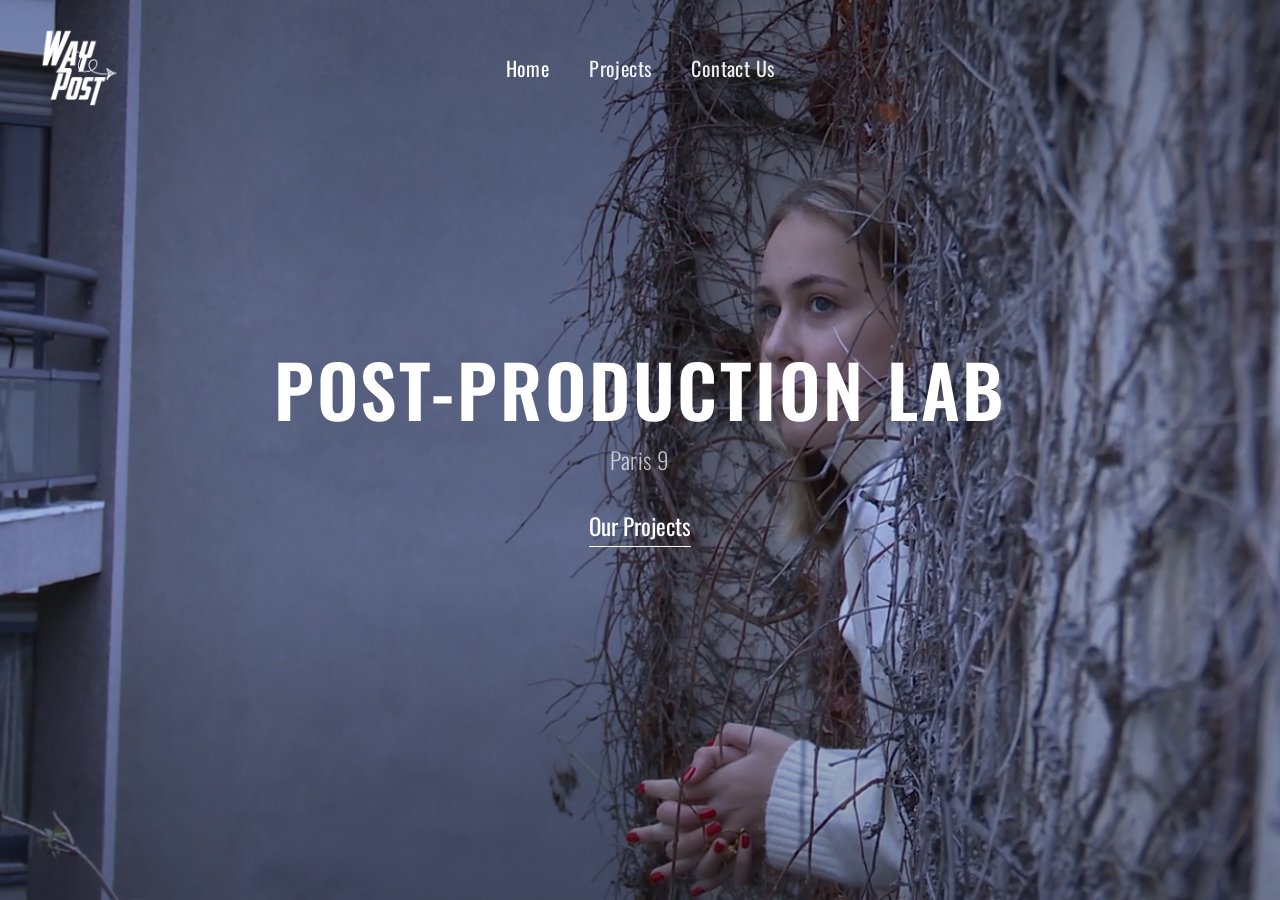
==== index.html @ ad1ab557 "implementing changes required by Max" ====
<!DOCTYPE html>
<html lang="en">
<head>
  <meta charset="UTF-8" />
  <meta name="viewport" content="width=device-width, initial-scale=1.0" />
  <title>WayPost | Creative Post-Production</title>
  <link rel="preconnect" href="https://fonts.googleapis.com" />
  <link rel="preconnect" href="https://fonts.gstatic.com" crossorigin />
  <link
    href="https://fonts.googleapis.com/css2?family=Oswald:wght@300;400;500;600;700&display=swap"
    rel="stylesheet"
  />
  <link rel="stylesheet" href="styles.css" />
</head>
<body>
  <section class="hero">
    <!-- Background: a video is injected here by script.js on large screens,
         and the CSS background image is used on small screens. -->
    <div class="hero__bg" id="hero-bg"></div>
    <div class="hero__overlay"></div>

    <!-- Top bar -->
    <header class="header">
      <a href="index.html" class="logo" aria-label="WayPost — Home">
        <img src="assets/logo.png" alt="WayPost" />
      </a>

      <!-- Desktop navigation -->
      <nav class="nav" aria-label="Main navigation">
        <a href="index.html" class="nav__link nav__link--active">Home</a>
        <a href="projects.html" class="nav__link">Projects</a>
        <a href="contact.html" class="nav__link">Contact Us</a>
      </nav>

      <!-- Mobile menu button (matches the mobile screenshot) -->
      <button class="menu-toggle" type="button" aria-label="Open menu" aria-expanded="false">
        <span class="menu-toggle__label">Menu</span>
        <span class="menu-toggle__icon" aria-hidden="true">
          <span></span>
          <span></span>
          <span></span>
        </span>
      </button>
    </header>

    <!-- Centered content -->
    <div class="hero__content">
      <h1 class="hero__title">POST-PRODUCTION LAB</h1>
      <p class="hero__subtitle">Paris 9</p>
      <a href="#" class="hero__cta">
        <span class="hero__cta-dot" aria-hidden="true"></span>
        <span class="hero__cta-text">Our Projects</span>
      </a>
    </div>
  </section>

  <script src="script.js"></script>
</body>
</html>
---- styles.css ----
/* ---------- Reset & base ---------- */
*,
*::before,
*::after {
  box-sizing: border-box;
  margin: 0;
  padding: 0;
}

:root {
  --white: #ffffff;
  --muted: rgba(255, 255, 255, 0.7);
  --pad-x: 2.5rem;
  --pad-y: 1.75rem;
}

html,
body {
  height: 100%;
}

body {
  font-family: "Oswald", "Arial Narrow", sans-serif;
  color: var(--white);
  background: #111;
  -webkit-font-smoothing: antialiased;
  overflow: hidden; /* homepage fits the viewport, no scrolling */
}

a {
  text-decoration: none;
  color: inherit;
}

/* ---------- Hero (full viewport) ---------- */
.hero {
  position: relative;
  width: 100%;
  height: 100vh;
  height: 100dvh; /* fits mobile browser chrome when supported */
  overflow: hidden;
}

/* Background layer — image on small screens (video injected on large screens) */
.hero__bg {
  position: absolute;
  inset: 0;
  background: url("assets/image.png") center center / cover no-repeat;
  z-index: 0;
}

/* The injected <video> fills the same layer */
.hero__bg video {
  position: absolute;
  inset: 0;
  width: 100%;
  height: 100%;
  object-fit: cover;
}

/* Subtle darkening so text stays legible */
.hero__overlay {
  position: absolute;
  inset: 0;
  z-index: 1;
  background: linear-gradient(
    to bottom,
    rgba(0, 0, 0, 0.35) 0%,
    rgba(0, 0, 0, 0.15) 35%,
    rgba(0, 0, 0, 0.15) 65%,
    rgba(0, 0, 0, 0.35) 100%
  );
}

/* ---------- Header ---------- */
.header {
  position: absolute;
  top: 0;
  left: 0;
  right: 0;
  z-index: 3;
  display: flex;
  align-items: center;
  justify-content: space-between;
  padding: var(--pad-y) var(--pad-x);
}

/* Logo */
.logo {
  display: inline-flex;
  align-items: center;
}

.logo img {
  height: 80px;
  width: auto;
  display: block;
  /* Recolor the black/gray logo to solid white so it stays visible
     on the dark hero background (the PNG has a transparent background). */
  filter: brightness(0) invert(1);
}

/* Desktop navigation — centered horizontally */
.nav {
  position: absolute;
  left: 50%;
  top: 50%;
  transform: translate(-50%, -50%);
  display: flex;
  gap: 2.5rem;
}

.nav__link {
  font-weight: 400;
  font-size: 1.25rem;
  letter-spacing: 0.02em;
  color: var(--white);
  opacity: 0.92;
  transition: opacity 0.2s ease;
}

.nav__link:hover,
.nav__link--active {
  opacity: 1;
}

/* Mobile menu button — hidden on large screens */
.menu-toggle {
  display: none;
  align-items: center;
  gap: 0.85rem;
  background: none;
  border: none;
  color: var(--white);
  cursor: pointer;
  font-family: inherit;
}

.menu-toggle__label {
  font-size: 1.5rem;
  font-weight: 400;
  letter-spacing: 0.02em;
}

.menu-toggle__icon {
  display: inline-flex;
  flex-direction: column;
  justify-content: center;
  gap: 5px;
  width: 34px;
}

.menu-toggle__icon span {
  display: block;
  height: 2px;
  width: 100%;
  background: var(--white);
  border-radius: 2px;
  transform-origin: center;
  transition: transform 0.25s ease, opacity 0.2s ease;
}

/* ---------- Centered content ---------- */
.hero__content {
  position: absolute;
  inset: 0;
  z-index: 2;
  display: flex;
  flex-direction: column;
  align-items: center;
  justify-content: center;
  text-align: center;
  padding: 0 1.5rem;
}

.hero__title {
  font-weight: 600;
  font-size: clamp(2.5rem, 6vw, 4.5rem);
  letter-spacing: 0.04em;
  line-height: 1;
}

.hero__subtitle {
  margin-top: 1.1rem;
  font-weight: 300;
  font-size: clamp(1rem, 1.8vw, 1.5rem);
  letter-spacing: 0.02em;
  color: var(--muted);
}

.hero__cta {
  display: inline-flex;
  align-items: center;
  gap: 0.9rem;
  margin-top: 2rem;
  font-size: clamp(1.15rem, 1.8vw, 1.6rem);
  font-weight: 400;
}

.hero__cta-text {
  border-bottom: 1px solid var(--white);
  padding-bottom: 3px;
  transition: opacity 0.2s ease;
}

.hero__cta:hover .hero__cta-text {
  opacity: 0.8;
}

/* Small ring shown before "our clips" on mobile only */
.hero__cta-dot {
  display: none;
  width: 14px;
  height: 14px;
  border: 2px solid var(--white);
  border-radius: 50%;
}

/* ---------- Simple background for inner pages ---------- */
/* Projects & Contact use a plain dark background instead of the hero image. */
body.page-contact .hero__bg,
body.page-projects .hero__bg {
  background: linear-gradient(180deg, #1a1a1a 0%, #0d0d0d 100%);
}

/* ---------- Contact page ---------- */
/* The contact page needs to scroll on short screens, unlike the homepage. */
body.page-contact {
  overflow-y: auto;
}

body.page-contact .hero {
  height: auto;
  min-height: 100vh;
  min-height: 100dvh;
}

/* Give the form room to breathe under the fixed header. */
body.page-contact .hero__content {
  position: relative;
  padding: 9rem 1.5rem 4rem;
  justify-content: flex-start;
}

.contact {
  width: 100%;
  max-width: 560px;
  text-align: center;
}

.contact__title {
  font-weight: 600;
  font-size: clamp(2rem, 5vw, 3.5rem);
  letter-spacing: 0.04em;
  line-height: 1;
}

.contact__intro {
  margin-top: 1rem;
  font-weight: 300;
  font-size: clamp(1rem, 1.8vw, 1.25rem);
  color: var(--muted);
}

.contact-form {
  margin-top: 2.5rem;
  display: flex;
  flex-direction: column;
  gap: 1.5rem;
  text-align: left;
}

.field {
  display: flex;
  flex-direction: column;
  gap: 0.6rem;
}

.field__label {
  font-weight: 400;
  font-size: 1.05rem;
  letter-spacing: 0.03em;
  text-transform: uppercase;
  color: var(--muted);
}

.field__input {
  font-family: inherit;
  font-size: 1.05rem;
  color: var(--white);
  background: rgba(0, 0, 0, 0.35);
  border: 1px solid rgba(255, 255, 255, 0.35);
  border-radius: 4px;
  padding: 0.85rem 1rem;
  transition: border-color 0.2s ease, background 0.2s ease;
}

.field__input::placeholder {
  color: rgba(255, 255, 255, 0.45);
}

.field__input:focus {
  outline: none;
  border-color: var(--white);
  background: rgba(0, 0, 0, 0.5);
}

.field__input--area {
  resize: vertical;
  min-height: 8rem;
}

.contact-form__submit {
  align-self: flex-start;
  font-family: inherit;
  font-size: 1.15rem;
  font-weight: 500;
  letter-spacing: 0.03em;
  color: #000;
  background: var(--white);
  border: 1px solid var(--white);
  border-radius: 4px;
  padding: 0.75rem 2.25rem;
  cursor: pointer;
  transition: background 0.2s ease, color 0.2s ease, opacity 0.2s ease;
}

.contact-form__submit:hover {
  background: transparent;
  color: var(--white);
}

.contact-form__submit[disabled] {
  opacity: 0.55;
  cursor: default;
}

.contact-form__status {
  min-height: 1.4em;
  font-size: 1rem;
  font-weight: 300;
}

.contact-form__status--ok {
  color: #7ee0a2;
}

.contact-form__status--error {
  color: #ff8b8b;
}

/* ---------- Projects page ---------- */
/* Like the contact page, this one scrolls rather than locking to the viewport. */
body.page-projects {
  overflow-y: auto;
}

body.page-projects .hero {
  height: auto;
  min-height: 100vh;
  min-height: 100dvh;
}

body.page-projects .hero__content {
  position: relative;
  padding: 9rem 2.5rem 5rem;
  justify-content: flex-start;
}

.projects {
  width: 100%;
  max-width: 1200px;
  text-align: center;
}

.projects__title {
  font-weight: 600;
  font-size: clamp(2rem, 5vw, 3.5rem);
  letter-spacing: 0.04em;
  line-height: 1;
}

.projects__intro {
  margin-top: 1rem;
  font-weight: 300;
  font-size: clamp(1rem, 1.8vw, 1.25rem);
  color: var(--muted);
}

.projects-grid {
  margin-top: 3rem;
  display: grid;
  grid-template-columns: repeat(auto-fill, minmax(300px, 1fr));
  gap: 2.5rem 2rem;
  text-align: left;
}

.project {
  display: flex;
  flex-direction: column;
}

/* Clickable thumbnail — 16:9 image that zooms slightly on hover. */
.project__thumb {
  display: block;
  position: relative;
  aspect-ratio: 16 / 9;
  overflow: hidden;
  border-radius: 6px;
  background: rgba(0, 0, 0, 0.35);
}

.project__thumb img {
  width: 100%;
  height: 100%;
  object-fit: cover;
  display: block;
  transition: transform 0.35s ease, opacity 0.35s ease;
}

.project__thumb:hover img {
  transform: scale(1.05);
  opacity: 0.9;
}

.project__title {
  margin-top: 1.1rem;
  font-weight: 500;
  font-size: 1.5rem;
  letter-spacing: 0.02em;
}

.project__synopsis {
  margin-top: 0.6rem;
  font-weight: 300;
  font-size: 1.05rem;
  line-height: 1.5;
  color: var(--muted);
}

/* Accessible off-screen element (honeypot). */
.visually-hidden {
  position: absolute !important;
  width: 1px;
  height: 1px;
  padding: 0;
  margin: -1px;
  overflow: hidden;
  clip: rect(0, 0, 0, 0);
  white-space: nowrap;
  border: 0;
}

/* ---------- Responsive: small screens ---------- */
@media (max-width: 768px) {
  :root {
    --pad-x: 1.5rem;
    --pad-y: 1.5rem;
  }

  /* Navigation becomes a black dropdown panel below the header */
  .nav {
    position: absolute;
    top: 100%; /* directly under the header, whatever its height */
    left: 0;
    right: 0;
    transform: translateY(-8px);
    flex-direction: column;
    align-items: flex-start;
    gap: 1.6rem;
    padding: 2.25rem var(--pad-x) 2.75rem;
    background: #000;
    /* Closed by default */
    opacity: 0;
    visibility: hidden;
    transition: opacity 0.25s ease, transform 0.25s ease, visibility 0.25s;
  }

  /* Small caret pointing up toward the Menu button */
  .nav::before {
    content: "";
    position: absolute;
    top: -9px;
    right: 66px;
    border-left: 10px solid transparent;
    border-right: 10px solid transparent;
    border-bottom: 10px solid #000;
  }

  .nav__link {
    font-size: 1.6rem;
    font-weight: 700;
    letter-spacing: 0.03em;
    text-transform: uppercase;
    opacity: 1;
  }

  /* Open state */
  .menu-open .nav {
    opacity: 1;
    visibility: visible;
    transform: translateY(0);
  }

  .menu-toggle {
    display: inline-flex;
  }

  /* Hamburger morphs into an X when open */
  .menu-open .menu-toggle__icon span:nth-child(1) {
    transform: translateY(7px) rotate(45deg);
  }

  .menu-open .menu-toggle__icon span:nth-child(2) {
    opacity: 0;
  }

  .menu-open .menu-toggle__icon span:nth-child(3) {
    transform: translateY(-7px) rotate(-45deg);
  }

  .logo img {
    height: 64px;
  }

  .hero__title {
    font-size: 2rem;
    letter-spacing: 0.03em;
  }

  .hero__subtitle {
    margin-top: 0.9rem;
    font-size: 0.9rem;
    max-width: 100%;
  }

  .hero__cta {
    margin-top: 1.75rem;
  }

  .hero__cta-dot {
    display: inline-block;
  }
}
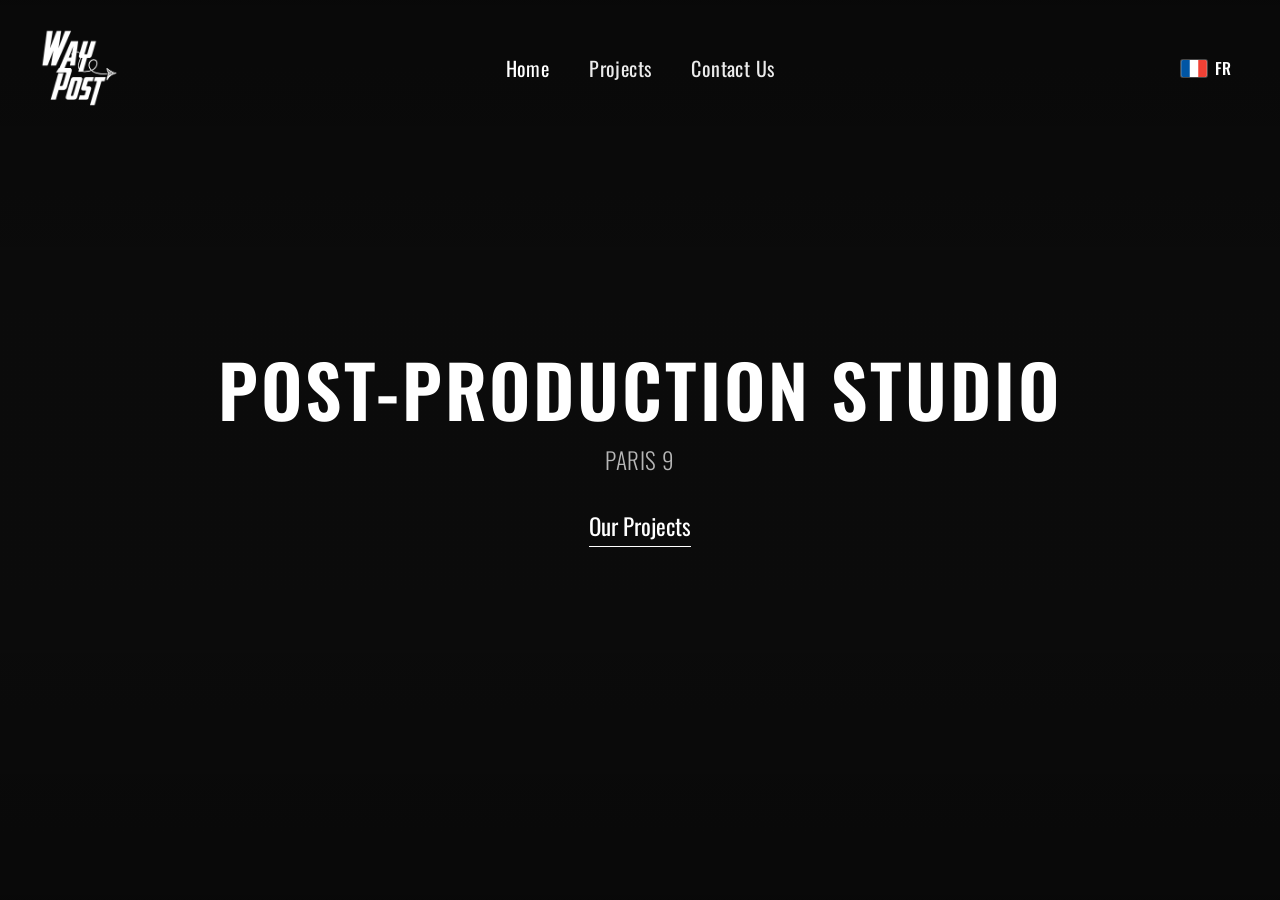
==== commit ed3a190b: "made all remaining changes asked by Max except for the mobile background" ====
--- a/index.html
+++ b/index.html
@@ -27,10 +27,15 @@
 
       <!-- Desktop navigation -->
       <nav class="nav" aria-label="Main navigation">
-        <a href="index.html" class="nav__link nav__link--active">Home</a>
-        <a href="projects.html" class="nav__link">Projects</a>
-        <a href="contact.html" class="nav__link">Contact Us</a>
+        <a href="index.html" class="nav__link nav__link--active" data-en="Home" data-fr="Accueil">Home</a>
+        <a href="projects.html" class="nav__link" data-en="Projects" data-fr="Projets">Projects</a>
+        <a href="contact.html" class="nav__link" data-en="Contact Us" data-fr="Contact">Contact Us</a>
+        <!-- Language switch inside the mobile dropdown menu -->
+        <button class="lang-switch lang-switch--menu" type="button" data-lang-switch aria-label="Switch language"></button>
       </nav>
+
+      <!-- Language switch in the top-right corner (desktop) -->
+      <button class="lang-switch lang-switch--top" type="button" data-lang-switch aria-label="Switch language"></button>
 
       <!-- Mobile menu button (matches the mobile screenshot) -->
       <button class="menu-toggle" type="button" aria-label="Open menu" aria-expanded="false">
@@ -45,11 +50,11 @@
 
     <!-- Centered content -->
     <div class="hero__content">
-      <h1 class="hero__title">POST-PRODUCTION LAB</h1>
-      <p class="hero__subtitle">Paris 9</p>
-      <a href="#" class="hero__cta">
+      <h1 class="hero__title" data-en="POST-PRODUCTION STUDIO" data-fr="STUDIO DE POST-PRODUCTION">POST-PRODUCTION STUDIO</h1>
+      <p class="hero__subtitle">PARIS 9</p>
+      <a href="projects.html" class="hero__cta">
         <span class="hero__cta-dot" aria-hidden="true"></span>
-        <span class="hero__cta-text">Our Projects</span>
+        <span class="hero__cta-text" data-en="Our Projects" data-fr="Nos projets">Our Projects</span>
       </a>
     </div>
   </section>
--- a/styles.css
+++ b/styles.css
@@ -41,21 +41,31 @@
   overflow: hidden;
 }
 
-/* Background layer — image on small screens (video injected on large screens) */
+/* Background layer.
+   On large screens the video is injected here, so we keep a plain dark colour
+   underneath (NOT the photo) to avoid a flash of the still image before the
+   video starts. The photo is used only on small screens (see media query). */
 .hero__bg {
   position: absolute;
   inset: 0;
-  background: url("assets/image.png") center center / cover no-repeat;
+  background: #0d0d0d;
   z-index: 0;
 }
 
-/* The injected <video> fills the same layer */
+/* The injected <video> fills the same layer and fades in once it can play,
+   so it doesn't pop in over the dark background. */
 .hero__bg video {
   position: absolute;
   inset: 0;
   width: 100%;
   height: 100%;
   object-fit: cover;
+  opacity: 0;
+  transition: opacity 0.6s ease;
+}
+
+.hero__bg video.is-ready {
+  opacity: 1;
 }
 
 /* Subtle darkening so text stays legible */
@@ -122,6 +132,45 @@
 .nav__link:hover,
 .nav__link--active {
   opacity: 1;
+}
+
+/* Language switch (flag + code) */
+.lang-switch {
+  display: inline-flex;
+  align-items: center;
+  gap: 0.5rem;
+  background: none;
+  border: none;
+  color: var(--white);
+  cursor: pointer;
+  font-family: inherit;
+  font-size: 1rem;
+  line-height: 1;
+  padding: 0.35rem 0.5rem;
+  border-radius: 4px;
+  transition: opacity 0.2s ease;
+}
+
+.lang-switch:hover {
+  opacity: 0.8;
+}
+
+.lang-switch__flag {
+  width: 26px;
+  height: 17px;
+  display: block;
+  border-radius: 2px;
+  box-shadow: 0 0 0 1px rgba(255, 255, 255, 0.25);
+}
+
+.lang-switch__code {
+  font-weight: 500;
+  letter-spacing: 0.04em;
+}
+
+/* The in-menu switch is only shown inside the mobile dropdown. */
+.lang-switch--menu {
+  display: none;
 }
 
 /* Mobile menu button — hidden on large screens */
@@ -390,7 +439,9 @@
 .projects-grid {
   margin-top: 3rem;
   display: grid;
-  grid-template-columns: repeat(auto-fill, minmax(300px, 1fr));
+  /* min(100%, 300px) lets a column shrink below 300px on narrow screens
+     instead of overflowing the viewport. */
+  grid-template-columns: repeat(auto-fill, minmax(min(100%, 300px), 1fr));
   gap: 2.5rem 2rem;
   text-align: left;
 }
@@ -456,6 +507,11 @@
   :root {
     --pad-x: 1.5rem;
     --pad-y: 1.5rem;
+  }
+
+  /* Small screens use the still image (no video is downloaded here). */
+  .hero__bg {
+    background: url("assets/image.png") center center / cover no-repeat;
   }
 
   /* Navigation becomes a black dropdown panel below the header */
@@ -541,4 +597,40 @@
   .hero__cta-dot {
     display: inline-block;
   }
-}
+
+  /* Language switch moves from the top bar into the hamburger menu. */
+  .lang-switch--top {
+    display: none;
+  }
+
+  .lang-switch--menu {
+    display: inline-flex;
+    margin-top: 0.75rem;
+    padding-left: 0;
+  }
+
+  /* Inner pages: tighter padding and single-column layout on phones. */
+  body.page-projects .hero__content,
+  body.page-contact .hero__content {
+    padding: 6.5rem 1.25rem 3rem;
+  }
+
+  .projects-grid {
+    margin-top: 2rem;
+    grid-template-columns: 1fr;
+    gap: 2rem;
+  }
+
+  .projects__title,
+  .contact__title {
+    font-size: 2rem;
+  }
+
+  .project__title {
+    font-size: 1.3rem;
+  }
+
+  .contact-form {
+    margin-top: 2rem;
+  }
+}
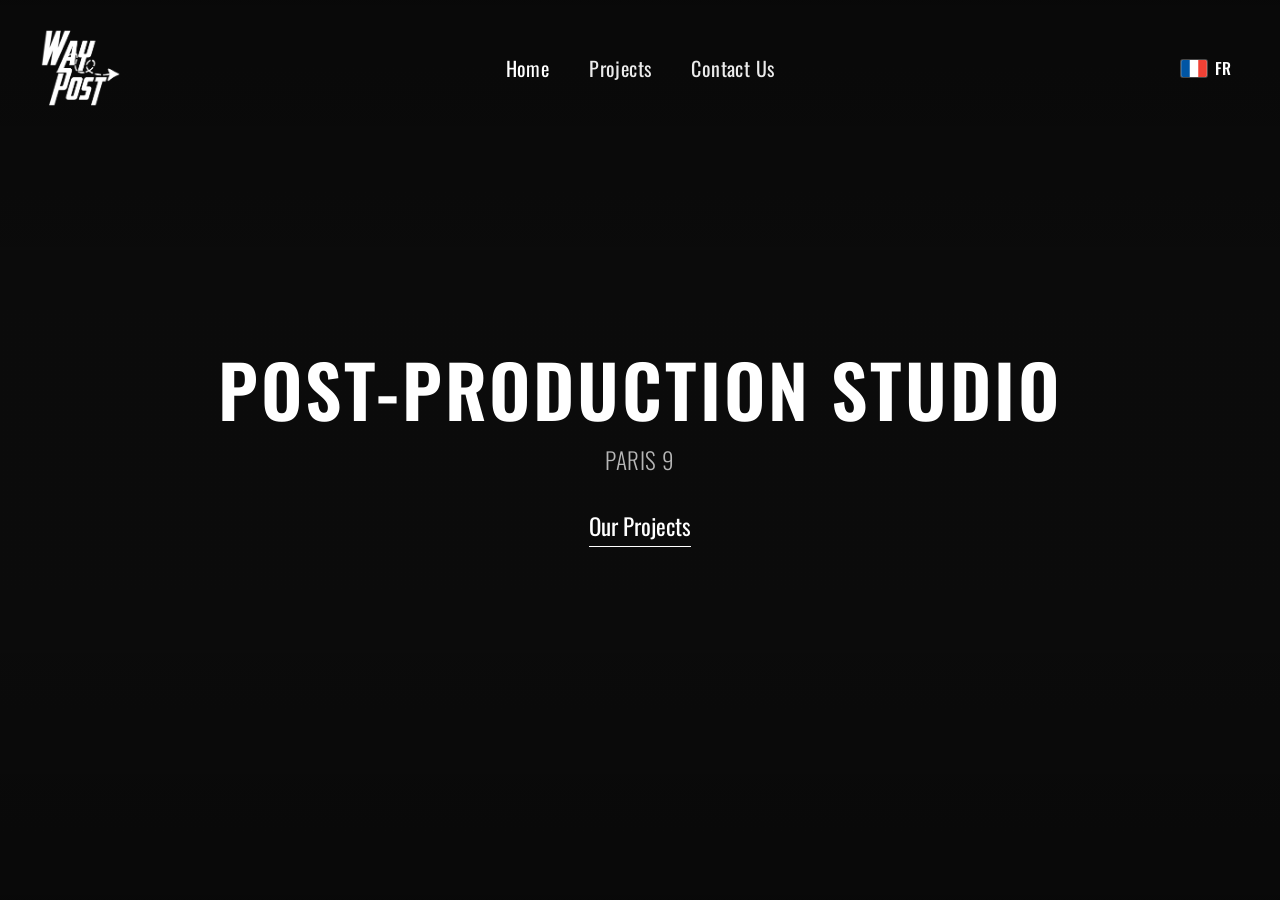
==== commit 1373a226: "add favicon" ====
--- a/index.html
+++ b/index.html
@@ -4,6 +4,8 @@
   <meta charset="UTF-8" />
   <meta name="viewport" content="width=device-width, initial-scale=1.0" />
   <title>WayPost | Creative Post-Production</title>
+  <link rel="icon" type="image/png" href="assets/favicon.png" />
+  <link rel="apple-touch-icon" href="assets/favicon.png" />
   <link rel="preconnect" href="https://fonts.googleapis.com" />
   <link rel="preconnect" href="https://fonts.gstatic.com" crossorigin />
   <link
@@ -53,7 +55,6 @@
       <h1 class="hero__title" data-en="POST-PRODUCTION STUDIO" data-fr="STUDIO DE POST-PRODUCTION">POST-PRODUCTION STUDIO</h1>
       <p class="hero__subtitle">PARIS 9</p>
       <a href="projects.html" class="hero__cta">
-        <span class="hero__cta-dot" aria-hidden="true"></span>
         <span class="hero__cta-text" data-en="Our Projects" data-fr="Nos projets">Our Projects</span>
       </a>
     </div>
--- a/styles.css
+++ b/styles.css
@@ -17,6 +17,14 @@
 html,
 body {
   height: 100%;
+}
+
+/* Prevent iOS Safari from auto-scaling the layout on orientation change
+   (the portrait layout would otherwise get zoomed to the landscape width
+   instead of reflowing at the new breakpoint). */
+html {
+  -webkit-text-size-adjust: 100%;
+  text-size-adjust: 100%;
 }
 
 body {
@@ -254,15 +262,6 @@
 
 .hero__cta:hover .hero__cta-text {
   opacity: 0.8;
-}
-
-/* Small ring shown before "our clips" on mobile only */
-.hero__cta-dot {
-  display: none;
-  width: 14px;
-  height: 14px;
-  border: 2px solid var(--white);
-  border-radius: 50%;
 }
 
 /* ---------- Simple background for inner pages ---------- */
@@ -594,10 +593,6 @@
     margin-top: 1.75rem;
   }
 
-  .hero__cta-dot {
-    display: inline-block;
-  }
-
   /* Language switch moves from the top bar into the hamburger menu. */
   .lang-switch--top {
     display: none;
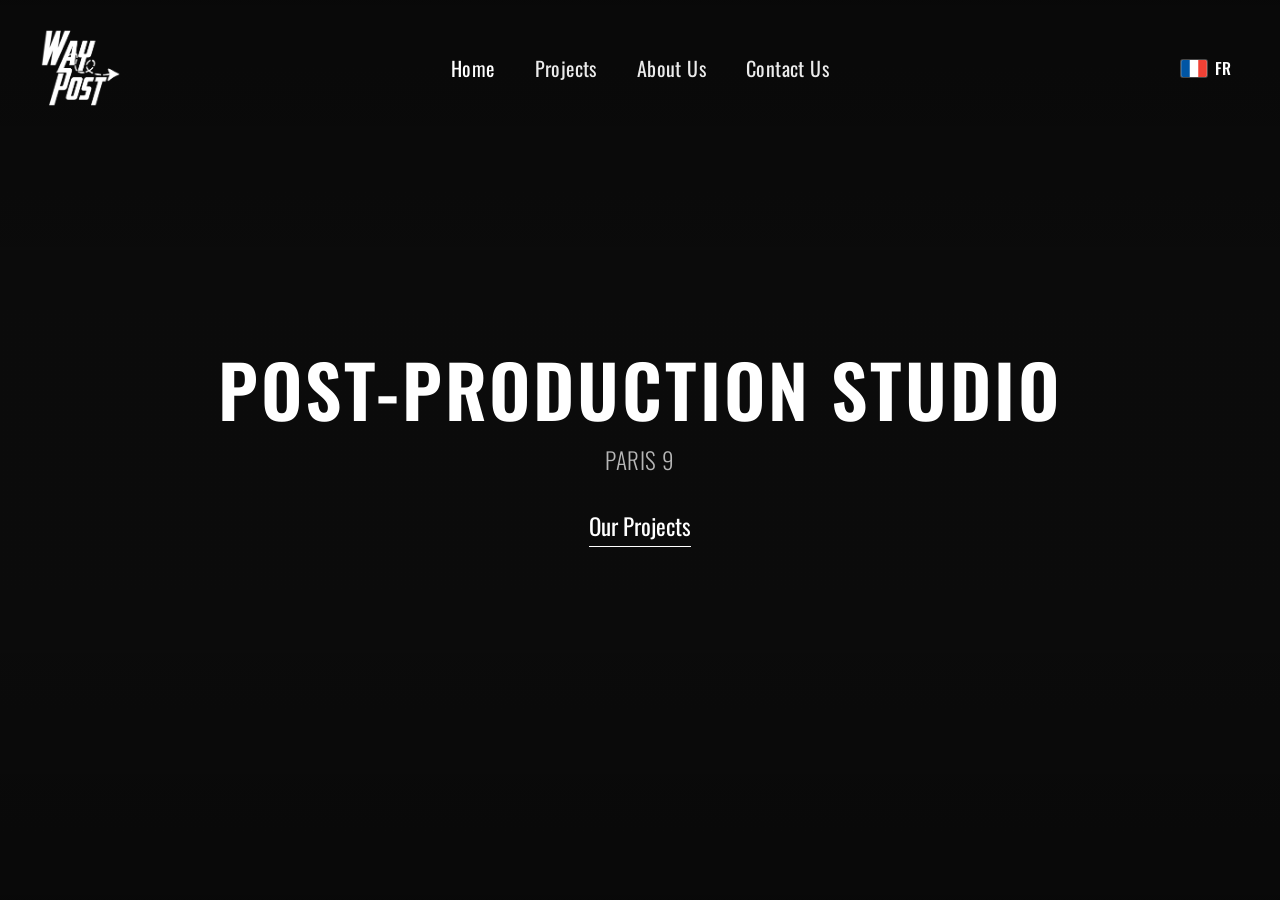
==== commit 9731e065: "add about us page" ====
--- a/index.html
+++ b/index.html
@@ -3,7 +3,7 @@
 <head>
   <meta charset="UTF-8" />
   <meta name="viewport" content="width=device-width, initial-scale=1.0" />
-  <title>WayPost | Creative Post-Production</title>
+  <title>WayPost Studio | Creative Post-Production</title>
   <link rel="icon" type="image/png" href="assets/favicon.png" />
   <link rel="apple-touch-icon" href="assets/favicon.png" />
   <link rel="preconnect" href="https://fonts.googleapis.com" />
@@ -31,6 +31,7 @@
       <nav class="nav" aria-label="Main navigation">
         <a href="index.html" class="nav__link nav__link--active" data-en="Home" data-fr="Accueil">Home</a>
         <a href="projects.html" class="nav__link" data-en="Projects" data-fr="Projets">Projects</a>
+        <a href="about.html" class="nav__link" data-en="About Us" data-fr="À propos">About Us</a>
         <a href="contact.html" class="nav__link" data-en="Contact Us" data-fr="Contact">Contact Us</a>
         <!-- Language switch inside the mobile dropdown menu -->
         <button class="lang-switch lang-switch--menu" type="button" data-lang-switch aria-label="Switch language"></button>
--- a/styles.css
+++ b/styles.css
@@ -267,6 +267,7 @@
 /* ---------- Simple background for inner pages ---------- */
 /* Projects & Contact use a plain dark background instead of the hero image. */
 body.page-contact .hero__bg,
+body.page-about .hero__bg,
 body.page-projects .hero__bg {
   background: linear-gradient(180deg, #1a1a1a 0%, #0d0d0d 100%);
 }
@@ -399,17 +400,20 @@
 
 /* ---------- Projects page ---------- */
 /* Like the contact page, this one scrolls rather than locking to the viewport. */
-body.page-projects {
+body.page-projects,
+body.page-about {
   overflow-y: auto;
 }
 
-body.page-projects .hero {
+body.page-projects .hero,
+body.page-about .hero {
   height: auto;
   min-height: 100vh;
   min-height: 100dvh;
 }
 
-body.page-projects .hero__content {
+body.page-projects .hero__content,
+body.page-about .hero__content {
   position: relative;
   padding: 9rem 2.5rem 5rem;
   justify-content: flex-start;
@@ -486,6 +490,73 @@
   font-size: 1.05rem;
   line-height: 1.5;
   color: var(--muted);
+}
+
+/* ---------- About page ---------- */
+.about {
+  width: 100%;
+  max-width: 860px;
+  text-align: center;
+}
+
+.about__title {
+  font-weight: 600;
+  font-size: clamp(2rem, 5vw, 3.5rem);
+  letter-spacing: 0.04em;
+  line-height: 1;
+}
+
+.about__motto {
+  margin-top: 1.25rem;
+  font-weight: 300;
+  font-style: italic;
+  font-size: clamp(1.1rem, 2vw, 1.5rem);
+  letter-spacing: 0.02em;
+}
+
+.about__text {
+  margin-top: 2.5rem;
+  display: flex;
+  flex-direction: column;
+  gap: 1.25rem;
+  font-weight: 300;
+  font-size: 1.15rem;
+  line-height: 1.6;
+  color: var(--muted);
+}
+
+.about__subtitle {
+  margin-top: 3.5rem;
+  font-weight: 500;
+  font-size: 1.5rem;
+  letter-spacing: 0.04em;
+  text-transform: uppercase;
+}
+
+.software {
+  margin-top: 2rem;
+  list-style: none;
+  display: grid;
+  grid-template-columns: repeat(4, 1fr);
+  gap: 2rem 1.5rem;
+}
+
+.software__item {
+  display: flex;
+  flex-direction: column;
+  align-items: center;
+  gap: 0.9rem;
+  font-weight: 400;
+  font-size: 1.05rem;
+  letter-spacing: 0.03em;
+  text-transform: uppercase;
+}
+
+.software__item img {
+  width: 72px;
+  height: 72px;
+  object-fit: contain;
+  display: block;
 }
 
 /* Accessible off-screen element (honeypot). */
@@ -606,6 +677,7 @@
 
   /* Inner pages: tighter padding and single-column layout on phones. */
   body.page-projects .hero__content,
+  body.page-about .hero__content,
   body.page-contact .hero__content {
     padding: 6.5rem 1.25rem 3rem;
   }
@@ -617,6 +689,7 @@
   }
 
   .projects__title,
+  .about__title,
   .contact__title {
     font-size: 2rem;
   }
@@ -625,6 +698,30 @@
     font-size: 1.3rem;
   }
 
+  .about__text {
+    margin-top: 2rem;
+    font-size: 1.05rem;
+    text-align: left;
+  }
+
+  .about__subtitle {
+    margin-top: 2.75rem;
+    font-size: 1.25rem;
+  }
+
+  .software {
+    grid-template-columns: repeat(2, 1fr);
+  }
+
+  .software__item {
+    font-size: 0.95rem;
+  }
+
+  .software__item img {
+    width: 60px;
+    height: 60px;
+  }
+
   .contact-form {
     margin-top: 2rem;
   }
